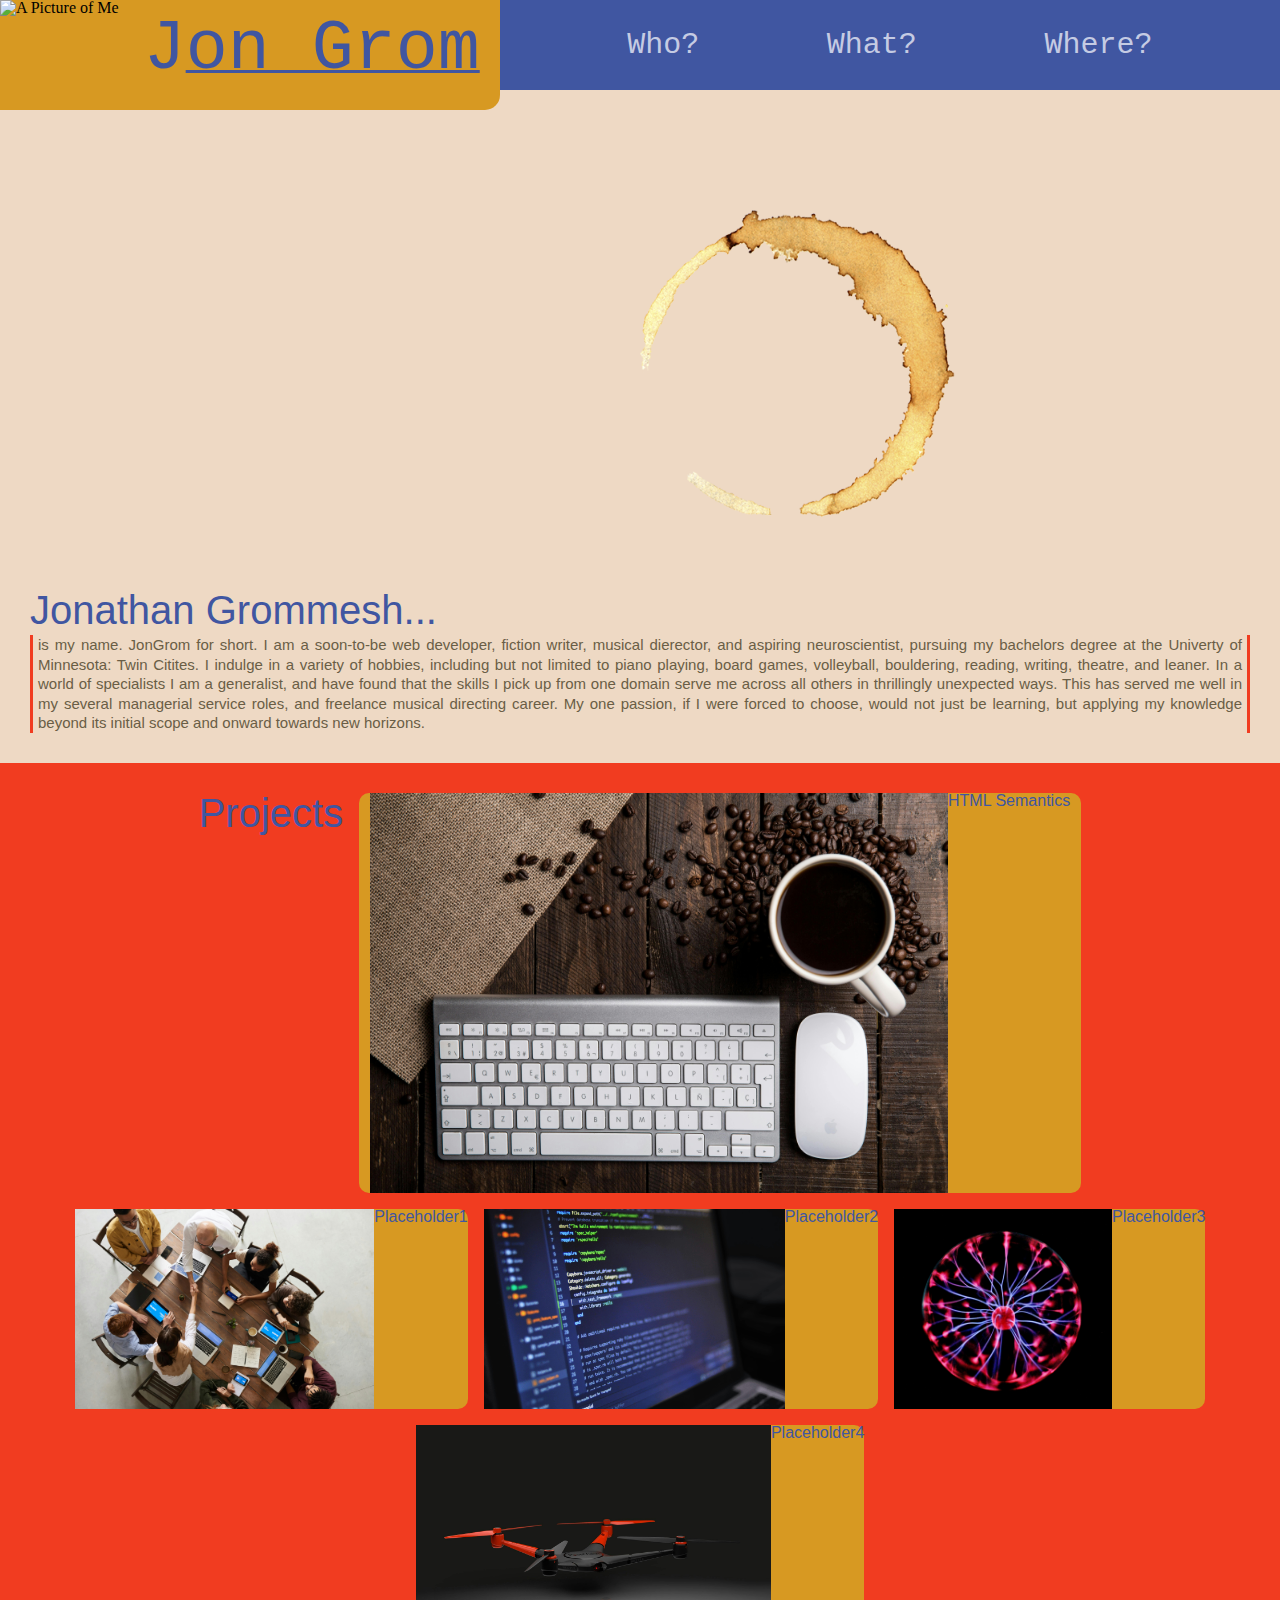
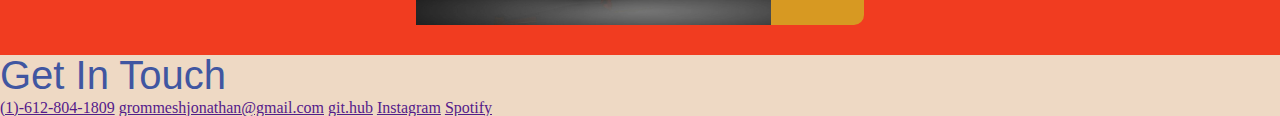
==== index.html @ e2eb88ad "Reworked HTML, including element classes and ids. Began positioning and styling general page element" ====
<!DOCTYPE html>
<html lang="en">
<head>
    <meta charset="UTF-8">
    <meta name="viewport" content="width=device-width, initial-scale=1.0">
    <link rel="stylesheet" href="./assets/css/meyerweb-reset.css">
    <link rel="stylesheet" href="./assets/css/style.css">
    <title>Jon-Grom's-Portfolio</title>
</head>
<body>
    <header>
        <img src="" alt="A Picture of Me" class="me"><h1>J<span class="underlined">on Grom</span></h1>
        <nav>
            <ul>
                <li>
                    <a href="#about-me">Who?</a>
                </li>
                <li>
                    <a href="#projects">What?</a>
                </li>
                <li>
                    <a href="#contact-me">Where?</a>
                </li>
            </ul>
        </nav>
    </header>
    <div class="container">
        <div class="empty-box"></div>
        <aside><img src="./assets/images/coffee-stain.png" alt="A Coffee Stain Affixed to the Page"></aside>
    </div>
    <div id="about-me">
        <h2>Jonathan Grommesh...</h2>
        <p>is my name. JonGrom for short. I am a soon-to-be web developer, fiction writer, musical dierector, and aspiring neuroscientist, pursuing my bachelors degree at the Univerty of Minnesota: Twin Citites. I indulge in a variety of hobbies, including but not limited to piano playing, board games, volleyball, bouldering, reading, writing, theatre, and leaner. In a world of specialists I am a generalist, and have found that the skills I pick up from one domain serve me across all others in thrillingly unexpected ways. This has served me well in my several managerial service roles, and freelance musical directing career. My one passion, if I were forced to choose, would not just be learning, but applying my knowledge beyond its initial scope and onward towards new horizons.</p>
    </div>
    <div id="projects">
        <h2>Projects</h2>
        <div class="top-project">
            <img src="./assets/images/html.jpg" alt="a keyboard and coffee beans" class="html-semantics">
            <h3>HTML Semantics</h3>
        </div>
        <div>
            <img src="./assets/images/placeholder1.jpg" alt="a top down view of a casual work meeting around large wooden table" class="placeholder">
            <h3>Placeholder1</h3>
        </div>
        <div>
            <img src="./assets/images/placeholder2.jpg" alt="a close-up of a laptop running VS.code" class="placeholder">
            <h3>Placeholder2</h3>
        </div>
        <div>
            <img src="./assets/images/placeholder3.jpg" alt="a tesla ball toy in a dark room" class="placeholder">
            <h3>Placeholder3</h3>
        </div>
        <div>
            <img src="./assets/images/placeholder4.jpg" alt="a sleek toy drone against a foggy gray backdrop" class="placeholder">
            <h3>Placeholder4</h3>
        </div>
    </div>
</div>
    <footer id="contact-me">
        <h2>Get In Touch</h2>
        <a href="">(1)-612-804-1809</a>
        <a href="">grommeshjonathan@gmail.com</a>
        <a href="">git.hub</a>
        <a href="">Instagram</a>
        <a href="">Spotify</a>
    </footer>
</body>
</html>
---- assets/css/style.css ----
body {
    background-color: #eed9c4;
}

header {
    display: flex;
    justify-content: space-between;
    flex-wrap: wrap;
}

.me {
    background-color: #D79922;
}

header h1 {
    background-color: #D79922;
    padding: 15px 20px 25px 25px;
    border-radius: 0px 0px 15px;
    color: #4056A1;
    font-family: 'Gill Sans', 'Courier', 'Ariel', 'sans-serif';
    font-size: 70px;
}

.underlined {
    text-decoration: underline;
    text-decoration-thickness: 0.2rem;
}

header nav {
    flex-grow: 1;
    height: 90px;
    background-color: #4056A1;
    align-content: center;
}

header nav ul {
    display: flex;
    justify-content: space-evenly;
}

nav ul li a{
    text-decoration: none;
    font-family: 'Courier New', 'Courier', 'monospace', 'sans-serif';
    font-size: 30px;
    color: #C5CBE3;
}

.container {
    display: flex;
}

.empty-box {
    height: 300px;
    width: 300px;
    flex-shrink: 1;
}

aside {
    height: 300px;
    width: 300px;
    margin: auto;
    padding-top: 100px;
    padding-bottom: 50px
}

#about-me {
    padding: 30px;
}

h2 {
    font-family: 'Helvetica', 'Gill Sans', 'sans-serif';
    color: #4056A1;
    font-size: 40px;
    padding-bottom: 5px;
}

div p {
    font-family: 'Helvetica', 'Gill Sans', 'sans-serif';
    color: #6a5e46;
    font-size: 15px;
    text-align: justify;
    line-height: 130%;
    border-left: 3px solid #F13c20;
    border-right: 3px solid #F13c20;
    padding-left: 5px;
    padding-right: 5px;

}

#projects {
    background-color: #F13c20;
    display: flex;
    flex-wrap: wrap;
    justify-content: center;
    gap: 1em;
    padding: 30px;
    font-family: 'Helvetica', 'Gill Sans', 'sans-serif';
    color: #4056A1

}


#projects div {
    display: flex;
    justify-content: center;
    border-radius: 10px;
    align-content: center;
    background-color: #D79922;

}

.html-semantics {
    width: 80%;
    height: 400px;
}

.placeholder {
    width: 100%;
    height: 200px;
}
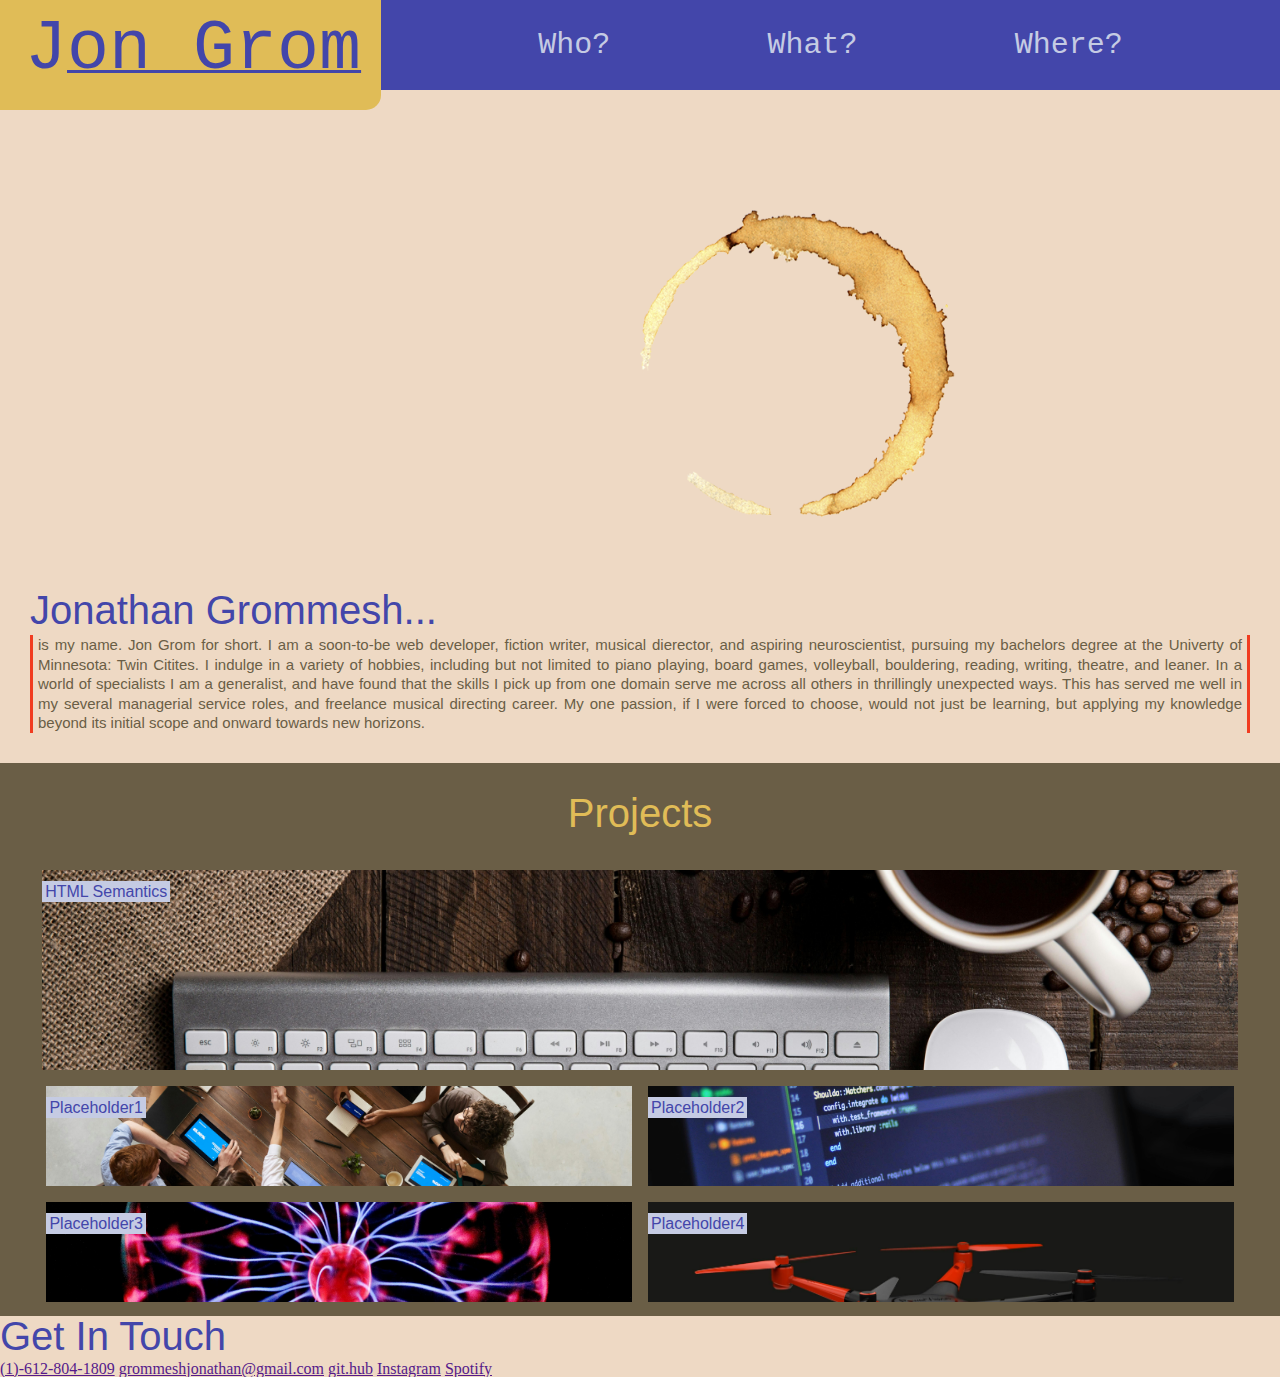
==== commit 1de111e8: "Progress: 1. Completed Works section functionalty and styling. 2. added and positioned images. TODO:" ====
--- a/index.html
+++ b/index.html
@@ -5,11 +5,11 @@
     <meta name="viewport" content="width=device-width, initial-scale=1.0">
     <link rel="stylesheet" href="./assets/css/meyerweb-reset.css">
     <link rel="stylesheet" href="./assets/css/style.css">
-    <title>Jon-Grom's-Portfolio</title>
+    <title>Jon Grom's Portfolio</title>
 </head>
 <body>
     <header>
-        <img src="" alt="A Picture of Me" class="me"><h1>J<span class="underlined">on Grom</span></h1>
+       <!-- <img src="" alt="A Picture of Me" class="me">--><h1>J<span class="underlined">on Grom</span></h1>
         <nav>
             <ul>
                 <li>
@@ -30,32 +30,41 @@
     </div>
     <div id="about-me">
         <h2>Jonathan Grommesh...</h2>
-        <p>is my name. JonGrom for short. I am a soon-to-be web developer, fiction writer, musical dierector, and aspiring neuroscientist, pursuing my bachelors degree at the Univerty of Minnesota: Twin Citites. I indulge in a variety of hobbies, including but not limited to piano playing, board games, volleyball, bouldering, reading, writing, theatre, and leaner. In a world of specialists I am a generalist, and have found that the skills I pick up from one domain serve me across all others in thrillingly unexpected ways. This has served me well in my several managerial service roles, and freelance musical directing career. My one passion, if I were forced to choose, would not just be learning, but applying my knowledge beyond its initial scope and onward towards new horizons.</p>
+        <p>is my name. Jon Grom for short. I am a soon-to-be web developer, fiction writer, musical dierector, and aspiring neuroscientist, pursuing my bachelors degree at the Univerty of Minnesota: Twin Citites. I indulge in a variety of hobbies, including but not limited to piano playing, board games, volleyball, bouldering, reading, writing, theatre, and leaner. In a world of specialists I am a generalist, and have found that the skills I pick up from one domain serve me across all others in thrillingly unexpected ways. This has served me well in my several managerial service roles, and freelance musical directing career. My one passion, if I were forced to choose, would not just be learning, but applying my knowledge beyond its initial scope and onward towards new horizons.</p>
     </div>
     <div id="projects">
         <h2>Projects</h2>
         <div class="top-project">
-            <img src="./assets/images/html.jpg" alt="a keyboard and coffee beans" class="html-semantics">
             <h3>HTML Semantics</h3>
+            <a href="https://jongrom.github.io/mod1-semantics/">
+                <img src="./assets/images/html.jpg" alt="a keyboard and coffee beans">
+            </a>
         </div>
-        <div>
-            <img src="./assets/images/placeholder1.jpg" alt="a top down view of a casual work meeting around large wooden table" class="placeholder">
+        <div class="bottom-projects">
             <h3>Placeholder1</h3>
+            <a href="./assets/misc./placeholder.html">
+                <img src="./assets/images/placeholder1.jpg" alt="A top down view of a casual work meeting around large wooden table."> 
+            </a>
         </div>
-        <div>
-            <img src="./assets/images/placeholder2.jpg" alt="a close-up of a laptop running VS.code" class="placeholder">
-            <h3>Placeholder2</h3>
+        <div class="bottom-projects">
+            <h3>Placeholder2</h3> 
+            <a href="./assets/misc./placeholder.html">
+                <img src="./assets/images/placeholder2.jpg" alt="A close-up of a laptop running VS.code.">
+            </a>
         </div>
-        <div>
-            <img src="./assets/images/placeholder3.jpg" alt="a tesla ball toy in a dark room" class="placeholder">
+        <div class="bottom-projects">
             <h3>Placeholder3</h3>
+            <a href="./assets/misc./placeholder.html">
+                <img src="./assets/images/placeholder3.jpg" alt="A tesla ball toy in a dark room.">
+            </a>
         </div>
-        <div>
-            <img src="./assets/images/placeholder4.jpg" alt="a sleek toy drone against a foggy gray backdrop" class="placeholder">
+        <div class="bottom-projects">
             <h3>Placeholder4</h3>
+            <a href="./assets/misc./placeholder.html">
+                <img src="./assets/images/placeholder4.jpg" alt="A sleek toy drone against a foggy gray backdrop.">
+            </a>
         </div>
     </div>
-</div>
     <footer id="contact-me">
         <h2>Get In Touch</h2>
         <a href="">(1)-612-804-1809</a>
--- a/assets/css/style.css
+++ b/assets/css/style.css
@@ -10,14 +10,14 @@
 }
 
 .me {
-    background-color: #D79922;
+    background-color: #e0bc57;
 }
 
 header h1 {
-    background-color: #D79922;
+    background-color: #e0bc57;
     padding: 15px 20px 25px 25px;
     border-radius: 0px 0px 15px;
-    color: #4056A1;
+    color: #4346aa;
     font-family: 'Gill Sans', 'Courier', 'Ariel', 'sans-serif';
     font-size: 70px;
 }
@@ -30,7 +30,7 @@
 header nav {
     flex-grow: 1;
     height: 90px;
-    background-color: #4056A1;
+    background-color: #4346aa;
     align-content: center;
 }
 
@@ -70,7 +70,7 @@
 
 h2 {
     font-family: 'Helvetica', 'Gill Sans', 'sans-serif';
-    color: #4056A1;
+    color: #4346aa;
     font-size: 40px;
     padding-bottom: 5px;
 }
@@ -89,35 +89,43 @@
 }
 
 #projects {
-    background-color: #F13c20;
+    background-color: #6a5e46;
     display: flex;
     flex-wrap: wrap;
     justify-content: center;
     gap: 1em;
     padding: 30px;
     font-family: 'Helvetica', 'Gill Sans', 'sans-serif';
-    color: #4056A1
-
 }
 
-
-#projects div {
-    display: flex;
-    justify-content: center;
-    border-radius: 10px;
-    align-content: center;
-    background-color: #D79922;
-
+#projects h2 {
+    width: 100%;
+    text-align: center;
+    color: #e0bc57;
+    padding: 20px, 30px, 20px, 20px;
 }
 
-.html-semantics {
-    width: 80%;
-    height: 400px;
-}
-
-.placeholder {
-    width: 100%;
+.top-project {
+    width: 98%;
     height: 200px;
 }
 
+.bottom-projects {
+    width: 48%;
+    height: 100px;
+}
 
+a img{
+    width: 100%;
+    height: 100%;
+    object-fit: cover;
+}
+
+h3 {
+    color: #4346aa;
+    background-color: #C5CBE3;
+    padding: 2px 3px 2px 3px;
+    display:inline;
+    position: relative;
+    top: 30px;
+}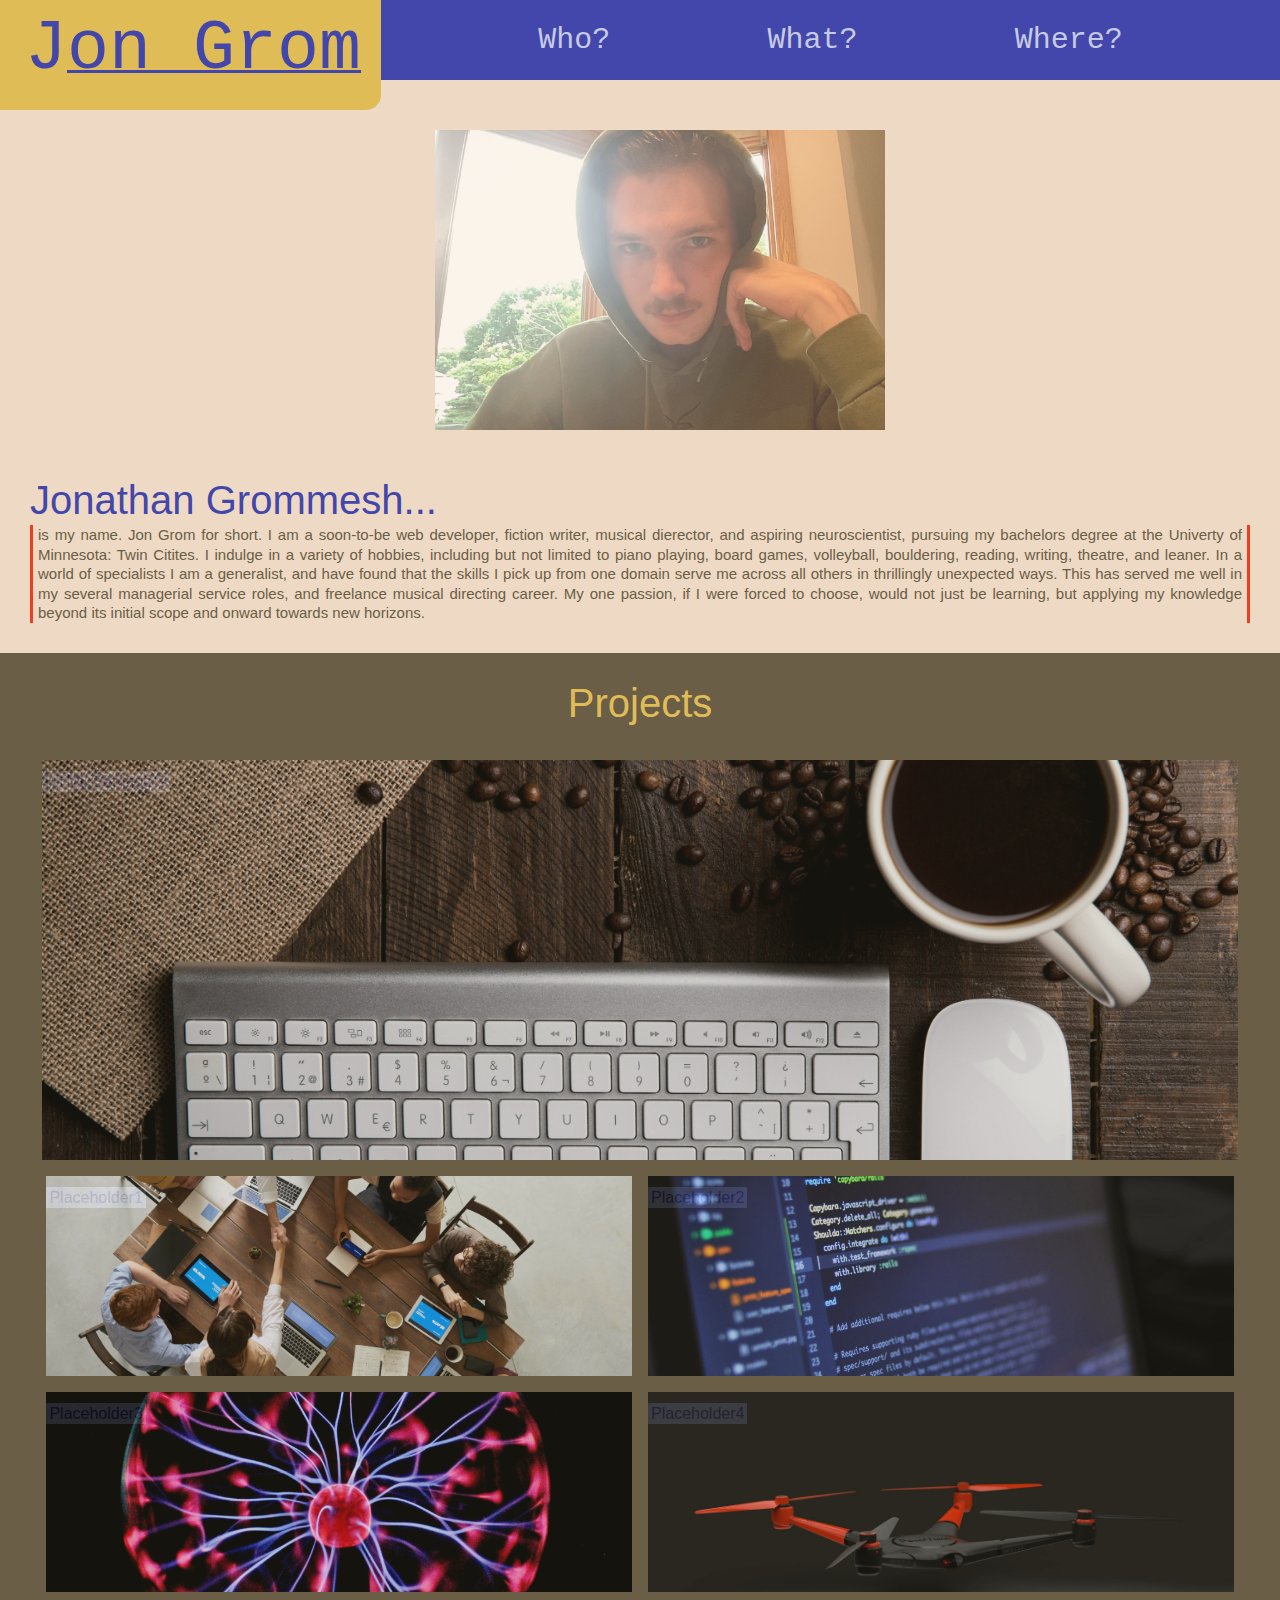
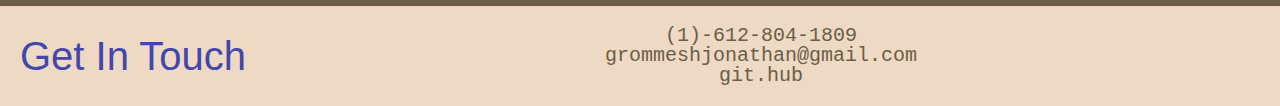
==== commit 11645928: "1. Completed ContactMe section's functionality and styling. 2. Added personal photo. 3. Added breakp" ====
--- a/index.html
+++ b/index.html
@@ -8,8 +8,9 @@
     <title>Jon Grom's Portfolio</title>
 </head>
 <body>
+    <!--Header includes my name and links to the about me section, a projects section, and a contact me section.-->
     <header>
-       <!-- <img src="" alt="A Picture of Me" class="me">--><h1>J<span class="underlined">on Grom</span></h1>
+       <h1>J<span class="underlined">on Grom</span></h1>
         <nav>
             <ul>
                 <li>
@@ -24,15 +25,16 @@
             </ul>
         </nav>
     </header>
+    <!--Photo of myself-->
     <div class="container">
-        <div class="empty-box"></div>
-        <aside><img src="./assets/images/coffee-stain.png" alt="A Coffee Stain Affixed to the Page"></aside>
+        <img src="./assets/images/photo-of-me.jpg" alt="A Recent Picture of Myself.">
     </div>
-    <div id="about-me">
+    <section id="about-me">
         <h2>Jonathan Grommesh...</h2>
         <p>is my name. Jon Grom for short. I am a soon-to-be web developer, fiction writer, musical dierector, and aspiring neuroscientist, pursuing my bachelors degree at the Univerty of Minnesota: Twin Citites. I indulge in a variety of hobbies, including but not limited to piano playing, board games, volleyball, bouldering, reading, writing, theatre, and leaner. In a world of specialists I am a generalist, and have found that the skills I pick up from one domain serve me across all others in thrillingly unexpected ways. This has served me well in my several managerial service roles, and freelance musical directing career. My one passion, if I were forced to choose, would not just be learning, but applying my knowledge beyond its initial scope and onward towards new horizons.</p>
-    </div>
-    <div id="projects">
+    </section>
+    <!-- Projects section includes a title and five images linked to projects of mine.-->
+    <section id="projects">
         <h2>Projects</h2>
         <div class="top-project">
             <h3>HTML Semantics</h3>
@@ -64,14 +66,15 @@
                 <img src="./assets/images/placeholder4.jpg" alt="A sleek toy drone against a foggy gray backdrop.">
             </a>
         </div>
-    </div>
+    </section>
+<!--Footer section includes Contact Me secion, with my number and email as well as a link to me git.hub and Instagram accounts-->
     <footer id="contact-me">
         <h2>Get In Touch</h2>
-        <a href="">(1)-612-804-1809</a>
-        <a href="">grommeshjonathan@gmail.com</a>
-        <a href="">git.hub</a>
-        <a href="">Instagram</a>
-        <a href="">Spotify</a>
+        <div>
+            <p>(1)-612-804-1809</p>
+            <p>grommeshjonathan@gmail.com</p>
+            <a href="https://github.com/JonGrom">git.hub</a>
+        </div>
     </footer>
 </body>
 </html>--- a/assets/css/style.css
+++ b/assets/css/style.css
@@ -3,6 +3,7 @@
     background-color: #eed9c4;
 }
 
+/* Creates window flexible header*/
 header {
     display: flex;
     justify-content: space-between;
@@ -13,6 +14,7 @@
     background-color: #e0bc57;
 }
 
+/* Header styling begins*/
 header h1 {
     background-color: #e0bc57;
     padding: 15px 20px 25px 25px;
@@ -29,7 +31,7 @@
 
 header nav {
     flex-grow: 1;
-    height: 90px;
+    height: 80px;
     background-color: #4346aa;
     align-content: center;
 }
@@ -46,24 +48,29 @@
     color: #C5CBE3;
 }
 
+nav ul li a:hover{
+    text-decoration: underline;
+    text-decoration-thickness: 0.1rem;
+    text-decoration-color: #F13c20;
+}
+/* header styling ends*/
+
+/* Placement and styling of self photo*/
 .container {
     display: flex;
+    justify-content: center;
+    height: 300px;
+    width: 100%;
+    padding: 20px
+    
 }
 
-.empty-box {
-    height: 300px;
-    width: 300px;
-    flex-shrink: 1;
+.container img{
+    object-fit: cover;
+    opacity: 70%;
 }
 
-aside {
-    height: 300px;
-    width: 300px;
-    margin: auto;
-    padding-top: 100px;
-    padding-bottom: 50px
-}
-
+/* About me styling begins*/
 #about-me {
     padding: 30px;
 }
@@ -75,7 +82,7 @@
     padding-bottom: 5px;
 }
 
-div p {
+section p {
     font-family: 'Helvetica', 'Gill Sans', 'sans-serif';
     color: #6a5e46;
     font-size: 15px;
@@ -87,7 +94,9 @@
     padding-right: 5px;
 
 }
+/* About me styling ends*/
 
+/*Projects styling begins*/
 #projects {
     background-color: #6a5e46;
     display: flex;
@@ -105,27 +114,85 @@
     padding: 20px, 30px, 20px, 20px;
 }
 
+/*Image styling*/
 .top-project {
     width: 98%;
-    height: 200px;
+    height: 400px;
 }
 
 .bottom-projects {
     width: 48%;
-    height: 100px;
+    height: 200px;
+}
+
+h3 {
+    color: #4346aa;
+    font-family: 'Helvetica', 'Gill Sans', 'sans-serif';
+    background-color: #C5CBE3;
+    padding: 2px 3px 2px 3px;
+    display:inline;
+    position: relative;
+    top: 30px;
 }
 
 a img{
     width: 100%;
     height: 100%;
     object-fit: cover;
+    opacity: 80%;
 }
 
-h3 {
-    color: #4346aa;
-    background-color: #C5CBE3;
-    padding: 2px 3px 2px 3px;
-    display:inline;
-    position: relative;
-    top: 30px;
-}+a img:hover{
+    opacity: 100%
+}
+
+/* Project styling ends*/
+
+/*Footer styling begins*/
+footer {
+    display: flex;
+    flex-wrap: wrap;
+    justify-content: space-between;
+    text-align: center;
+    
+    gap: 1em;
+    margin: 10px;
+    padding: 10px
+}
+
+footer div {
+    flex-grow: 1;
+    display: flex;  
+    flex-direction: column;
+    justify-content: space-between;
+}
+
+footer h2 {
+    padding-top: 10px;
+}
+
+footer p, footer a {
+    text-decoration: none;
+    font-family: 'Courier New', 'Courier', 'monospace', 'sans-serif';
+    font-size: 20px;
+    color: #6a5e46;
+}
+/*Footer styling ends*/
+
+/* Media queery only affects header and footer because flex display in all other sections makes content dynamic with window size*/
+@media screen and (max-width: 790px){
+    header {
+        flex-direction:column
+    }
+
+    header h1 {
+        text-align: center;
+        border-radius: 0px;
+    }
+
+    footer{
+        flex-direction: column;
+        align-content: center;
+    }
+}
+/* Media queery centers header and footer content for easy mobile reading*/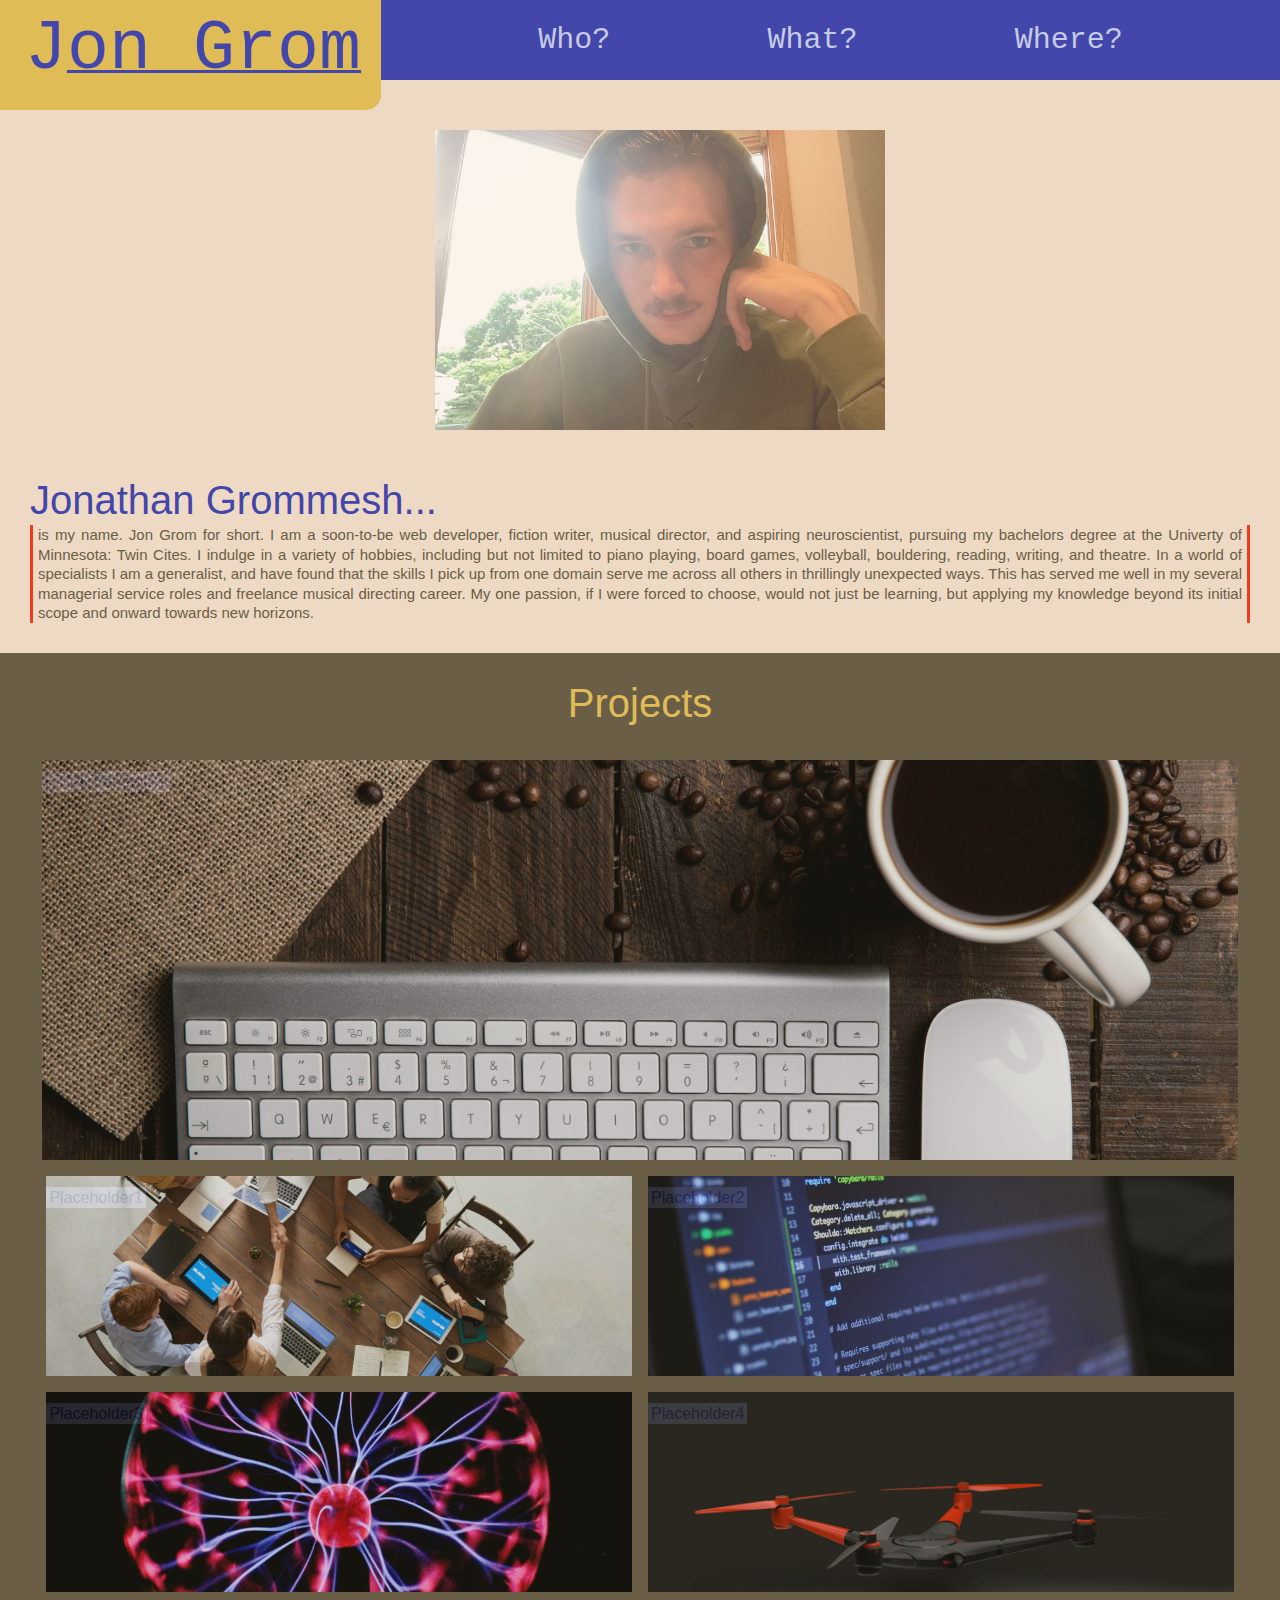
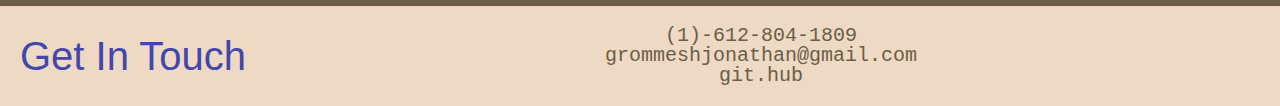
==== commit edef761c: "adjusted bio" ====
--- a/index.html
+++ b/index.html
@@ -31,7 +31,7 @@
     </div>
     <section id="about-me">
         <h2>Jonathan Grommesh...</h2>
-        <p>is my name. Jon Grom for short. I am a soon-to-be web developer, fiction writer, musical dierector, and aspiring neuroscientist, pursuing my bachelors degree at the Univerty of Minnesota: Twin Citites. I indulge in a variety of hobbies, including but not limited to piano playing, board games, volleyball, bouldering, reading, writing, theatre, and leaner. In a world of specialists I am a generalist, and have found that the skills I pick up from one domain serve me across all others in thrillingly unexpected ways. This has served me well in my several managerial service roles, and freelance musical directing career. My one passion, if I were forced to choose, would not just be learning, but applying my knowledge beyond its initial scope and onward towards new horizons.</p>
+        <p>is my name. Jon Grom for short. I am a soon-to-be web developer, fiction writer, musical director, and aspiring neuroscientist, pursuing my bachelors degree at the Univerty of Minnesota: Twin Cites. I indulge in a variety of hobbies, including but not limited to piano playing, board games, volleyball, bouldering, reading, writing, and theatre. In a world of specialists I am a generalist, and have found that the skills I pick up from one domain serve me across all others in thrillingly unexpected ways. This has served me well in my several managerial service roles and freelance musical directing career. My one passion, if I were forced to choose, would not just be learning, but applying my knowledge beyond its initial scope and onward towards new horizons.</p>
     </section>
     <!-- Projects section includes a title and five images linked to projects of mine.-->
     <section id="projects">
